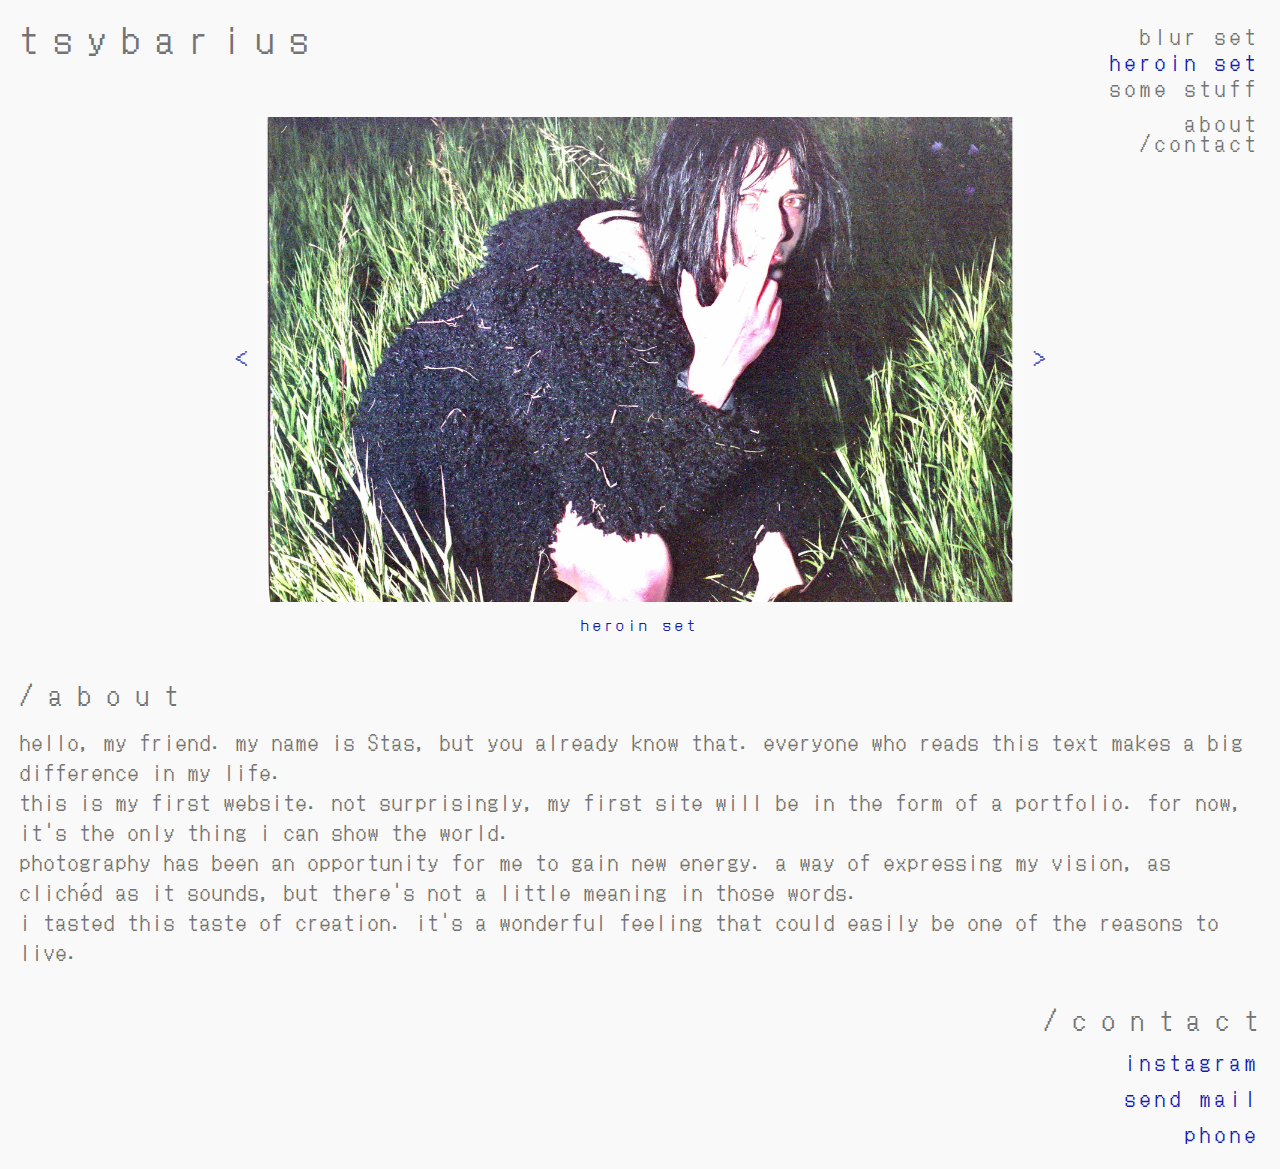
==== heroinset.html @ 73699bc8 "Add files via upload" ====
<!DOCTYPE html>
<html lang="en">
   <head>
      <meta charset="UTF-8">
      <meta name="viewport" content="width=device-width, initial-scale=1.0">
      <link rel="preconnect" href="https://fonts.googleapis.com">
      <link rel="preconnect" href="https://fonts.gstatic.com" crossorigin>
      <link href="https://fonts.googleapis.com/css2?family=DotGothic16&display=swap" rel="stylesheet">
      <link rel="stylesheet" href="css/style.css">
      <link rel="stylesheet" href="libs/slick/slick.css">
      <link rel="stylesheet" href="libs/slick/slick-theme.css">
      <link rel="shortcut icon" href="favicon.ico">
      <title>portfolio</title>
      <link rel="apple-touch-icon" sizes="180x180" href="favicon/apple-touch-icon.png">
      <link rel="icon" type="image/png" sizes="32x32" href="favicon/favicon-32x32.png">
      <link rel="icon" type="image/png" sizes="16x16" href="favicon/favicon-16x16.png">
      <link rel="manifest" href="favicon/site.webmanifest">
   </head>
   <body>
      <header class="header">
         <a href="./" class="header__logo">
         tsybarius
         </a>
         <nav class="header__menu menu">
            <ul class="menu__list">
               <li class="menu__item">
                  <a href="./" class="menu__link">blur set</a>
               </li>
               <li class="menu__item">
                  <a href="heroinset.html" class="menu__link">heroin set</a>
               </li>
               <li class="menu__item">
                  <a href="somestuff.html" class="menu__link">some stuff</a>
               </li>
               <li class="menu__item about">
                  <a href="#" id='down' class="menu__link">about<br>/contact</a>
               </li>
            </ul>
         </nav>
      </header>
      
      <main class="main-block">

         <div class="main-block__img">
              
            <img src="img/IMG_1083.jpg" alt="///" >
            
              
            <img src="img/IMG_1093.jpg" alt="///" >
              
              
            <img src="img/IMG_1098.jpg" alt="///" >
              
              
            <img src="img/IMG_1092.jpg" alt="///" >
              
              
            <img src="img/IMG_1101.jpg" alt="///" >
              
            
            <img src="img/IMG_1103.jpg" alt="///" >

         </div>
         <br>
         <p>heroin set</p> 
         
      </main>

      <footer class="aboutcontact">
   <h1>/about</h1>
   <br>
   <div class="aboutcontact__about">
      <p>hello, my friend. my name is Stas, but you already know that. everyone who reads this text makes a big difference in my life.</p>
      <p>this is my first website. not surprisingly, my first site will be in the form of a portfolio. for now, it's the only thing i can show the world.</p>
      <p>photography has been an opportunity for me to gain new energy. a way of expressing my vision, as clichéd as it sounds, but there's not a little meaning in those words.</p>
      <p>i tasted this taste of creation. it's a wonderful feeling that could easily be one of the reasons to live.</p>
   </div>
   <h2>/contact</h2>
   <br>
   <nav class="aboutcontact__contact">
      <ul class="contact__list">
         <li class="contact__item">
            <a href="https://www.instagram.com/tsybarius/" target="blank" class="contact__link" style="color: rgb(19, 29, 177);">instagram</a>
         </li>
         <li class="contact__item">
            <a href="mailto:tsybarius@gmail.com" class="contact__link" style="color: rgb(19, 29, 177);">send mail</a>
         </li>
         <li class="contact__item">
            <a href="tel:+79628218640" class="contact__link" style="color: rgb(19, 29, 177);">phone</a>
         </li>
      </ul>
   </nav>
   <br>
</footer>
<script src="js/jquery-3.6.0.min.js"></script>
<script src="js/index.js"></script>
<script src="libs/slick/slick.min.js"></script>
<script>
   document.addEventListener("DOMContentLoaded", () => {
      $(function() {
         $('.main-block__img').slick()
      });
   });
</script>
   </body>
</html>
---- css/style.css ----
/*____*/
*,
*::before,
*::after {
	padding: 0;
	margin: 0;
	border: 0;
	-webkit-box-sizing: border-box;
	        box-sizing: border-box;
}
a {
	text-decoration: none;
}
ul,
ol,
li {
	list-style: none;
}
img {
	vertical-align: top;
}
h1,
h2,
h3,
h4,
h5,
h6 {
	font-weight: inherit;
	font-size: inherit;
}

/* ---------------------------------------------------------------------------- */

html, 
body{
  height: 100%;
  line-height: 1;
  background: rgb(249, 249, 249);
  font-size: 20px;
  font-weight: 400;
  font-family: DotGothic16;
  letter-spacing: 4px;
  -webkit-animation: move linear 100ms;
          animation: move linear 100ms;  
}

@-webkit-keyframes move {
  0% {
    text-shadow:
      4px -4px 0 rgb(0, 0, 0), 
      3px -3px 0 rgb(0, 0, 0), 
      2px -2px 0 rgb(0, 0, 0), 
      1px -1px 0 rgb(0, 0, 0),
      -4px 4px 0 rgb(19, 29, 177), 
      -3px 3px 0 rgb(19, 29, 177), 
      -2px 2px 0 rgb(19, 29, 177), 
      -1px 1px 0 rgb(19, 29, 177)
    ;
  }
  25% {    
    text-shadow:      
      -4px -4px 0 rgb(19, 29, 177), 
      -3px -3px 0 rgb(19, 29, 177), 
      -2px -2px 0 rgb(19, 29, 177), 
      -1px -1px 0 rgb(19, 29, 177),
      4px 4px 0 rgb(0, 0, 0), 
      3px 3px 0 rgb(0, 0, 0), 
      2px 2px 0 rgb(0, 0, 0), 
      1px 1px 0 rgb(0, 0, 0)      
    ;
  }
  50% {
    text-shadow:
      -4px 4px 0 rgb(0, 0, 0), 
      -3px 3px 0 rgb(0, 0, 0), 
      -2px 2px 0 rgb(0, 0, 0), 
      -1px 1px 0 rgb(0, 0, 0),
      4px -4px 0 rgb(19, 29, 177), 
      3px -3px 0 rgb(19, 29, 177), 
      2px -2px 0 rgb(19, 29, 177), 
      1px -1px 0 rgb(19, 29, 177)
    ;
  }
  75% {
    text-shadow:
      4px 4px 0 rgb(19, 29, 177), 
      3px 3px 0 rgb(19, 29, 177), 
      2px 2px 0 rgb(19, 29, 177), 
      1px 1px 0 rgb(19, 29, 177),
      -4px -4px 0 rgb(0, 0, 0), 
      -3px -3px 0 rgb(0, 0, 0), 
      -2px -2px 0 rgb(0, 0, 0), 
      -1px -1px 0 rgb(0, 0, 0)      
    ;
  }
  100% {
    text-shadow:
      4px -4px 0 rgb(0, 0, 0), 
      3px -3px 0 rgb(0, 0, 0), 
      2px -2px 0 rgb(0, 0, 0), 
      1px -1px 0 rgb(0, 0, 0),
      -4px 4px 0 rgb(19, 29, 177), 
      -3px 3px 0 rgb(19, 29, 177), 
      -2px 2px 0 rgb(19, 29, 177), 
      -1px 1px 0 rgb(19, 29, 177)
    ;
  } 
}

@keyframes move {
  0% {
    text-shadow:
      4px -4px 0 rgb(0, 0, 0), 
      3px -3px 0 rgb(0, 0, 0), 
      2px -2px 0 rgb(0, 0, 0), 
      1px -1px 0 rgb(0, 0, 0),
      -4px 4px 0 rgb(19, 29, 177), 
      -3px 3px 0 rgb(19, 29, 177), 
      -2px 2px 0 rgb(19, 29, 177), 
      -1px 1px 0 rgb(19, 29, 177)
    ;
  }
  25% {    
    text-shadow:      
      -4px -4px 0 rgb(19, 29, 177), 
      -3px -3px 0 rgb(19, 29, 177), 
      -2px -2px 0 rgb(19, 29, 177), 
      -1px -1px 0 rgb(19, 29, 177),
      4px 4px 0 rgb(0, 0, 0), 
      3px 3px 0 rgb(0, 0, 0), 
      2px 2px 0 rgb(0, 0, 0), 
      1px 1px 0 rgb(0, 0, 0)      
    ;
  }
  50% {
    text-shadow:
      -4px 4px 0 rgb(0, 0, 0), 
      -3px 3px 0 rgb(0, 0, 0), 
      -2px 2px 0 rgb(0, 0, 0), 
      -1px 1px 0 rgb(0, 0, 0),
      4px -4px 0 rgb(19, 29, 177), 
      3px -3px 0 rgb(19, 29, 177), 
      2px -2px 0 rgb(19, 29, 177), 
      1px -1px 0 rgb(19, 29, 177)
    ;
  }
  75% {
    text-shadow:
      4px 4px 0 rgb(19, 29, 177), 
      3px 3px 0 rgb(19, 29, 177), 
      2px 2px 0 rgb(19, 29, 177), 
      1px 1px 0 rgb(19, 29, 177),
      -4px -4px 0 rgb(0, 0, 0), 
      -3px -3px 0 rgb(0, 0, 0), 
      -2px -2px 0 rgb(0, 0, 0), 
      -1px -1px 0 rgb(0, 0, 0)      
    ;
  }
  100% {
    text-shadow:
      4px -4px 0 rgb(0, 0, 0), 
      3px -3px 0 rgb(0, 0, 0), 
      2px -2px 0 rgb(0, 0, 0), 
      1px -1px 0 rgb(0, 0, 0),
      -4px 4px 0 rgb(19, 29, 177), 
      -3px 3px 0 rgb(19, 29, 177), 
      -2px 2px 0 rgb(19, 29, 177), 
      -1px 1px 0 rgb(19, 29, 177)
    ;
  } 
}

.header {
   font-size: 20px;
   display: block; 
}

.header__logo {
   color: #737373;
   font-size: 35px;
   position: absolute;
   margin: 20px 0px 0px 20px;
   letter-spacing: 16px;
}

@media (max-width: 767px) {
   .marquee {
      max-width: 250px;
   }
}

.menu {
   text-align: right;
   padding: 20px 20px 0px 0px;
   letter-spacing: 5px;
}

.menu__item {
   margin-top: 6px;
}
.menu__link {
   color: #737373;

}

@media (max-width: 767px) {
   .menu__list {
      margin: 60px 0px 0px 20px;
      text-align: left;
      font-size: 15px;
   }
}

@media (max-width: 767px) {
   .header__logo {
      font-size: 25px;
      margin-left: 18px;
   }
}


.about{
   margin-top: 15px;
}


.menu__link:hover{
   color: rgb(19, 29, 177);
   -webkit-transition: 0.5s;
   -o-transition: 0.5s;
   transition: 0.5s;
}

.header__logo:hover{
   color: rgb(19, 29, 177);
   -webkit-transition: 0.5s;
   -o-transition: 0.5s;
   transition: 0.5s;
}


/* ---------------------------------------------------------------------------- */

   .main-block{
   margin-top: -36px;
   text-align: center;
   color: #131db1;
   font-size: 15px;
   max-width: 60%;
   margin-left: auto;
   margin-right: auto;
}

@media (max-width: 767px) {
   .main-block {      
      margin-top: 50px;
      max-width: 82%;
      font-size: 13px;
   }
}

/* ---------------------------------------------------------------------------- */

.aboutcontact{
   color: #737373;
   font-size: 20px;
   margin-top: 50px;
   margin-left: 20px;
   margin-right: 20px;
   margin-bottom: 20px;
   letter-spacing: 16px;
}

.aboutcontact:hover{
   -webkit-animation: move linear 500ms;
           animation: move linear 500ms;
}

@media (max-width: 767px) {
   .aboutcontact {      
      font-size: 15px;
      
   }
}

@media (max-width: 374px) {
   .aboutcontact {      
      font-size: 10px;
      
   }
}

h1{
   font-size: 25px;
   text-align: left;
   display: inline;
   
   
}

@media (max-width: 767px) {
   h1 {      
      font-size: 20px;
      
   }
}

@media (max-width: 374px) {
   h1 {      
      font-size: 15px;
      
   }
}

.aboutcontact__about{
   letter-spacing: 2px;
   line-height: 1.5;
   margin: 20px 0px 40px 0px;
   
}


h2{
   font-size: 25px;
   display: inline;
   text-align: right;
   float: right;
   margin-right: -12px;
   
}

@media (max-width: 767px) {
   h2 {      
      font-size: 20px;
      
   }
}

@media (max-width: 374px) {
   h2 {      
      font-size: 15px;
      
   }
}

.aboutcontact__contact{
   letter-spacing: 2px;
   line-height: 1.5;
   text-align: right;
}


.contact__item {
   margin-top: 6px;
   letter-spacing: 5px;
}


.aboutcontact__contact{
   font-size: 20px;
   margin-top: 20px;
}

@media (max-width: 767px) {
   .aboutcontact__contact {      
      font-size: 15px;
   }
}

@media (max-width: 374px) {
   .aboutcontact__contact {      
      font-size: 10px;
      
   }
}

.active-blue {
   color: rgb(19, 29, 177);
}
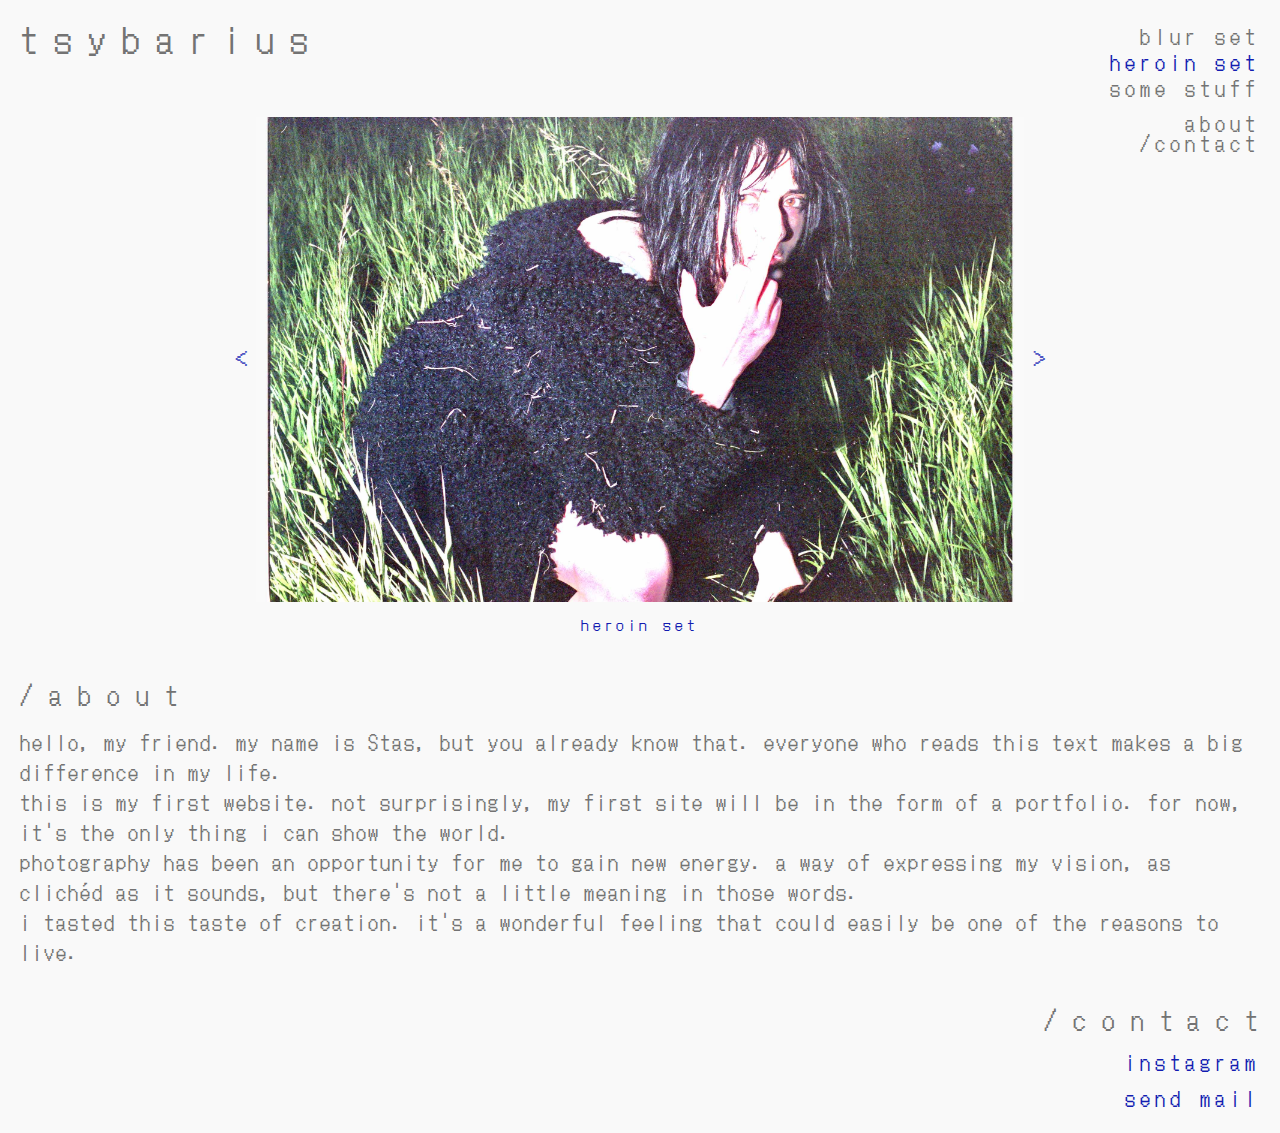
==== commit ac502a51: "Add files via upload" ====
--- a/heroinset.html
+++ b/heroinset.html
@@ -85,9 +85,6 @@
          <li class="contact__item">
             <a href="mailto:tsybarius@gmail.com" class="contact__link" style="color: rgb(19, 29, 177);">send mail</a>
          </li>
-         <li class="contact__item">
-            <a href="tel:+79628218640" class="contact__link" style="color: rgb(19, 29, 177);">phone</a>
-         </li>
       </ul>
    </nav>
    <br>
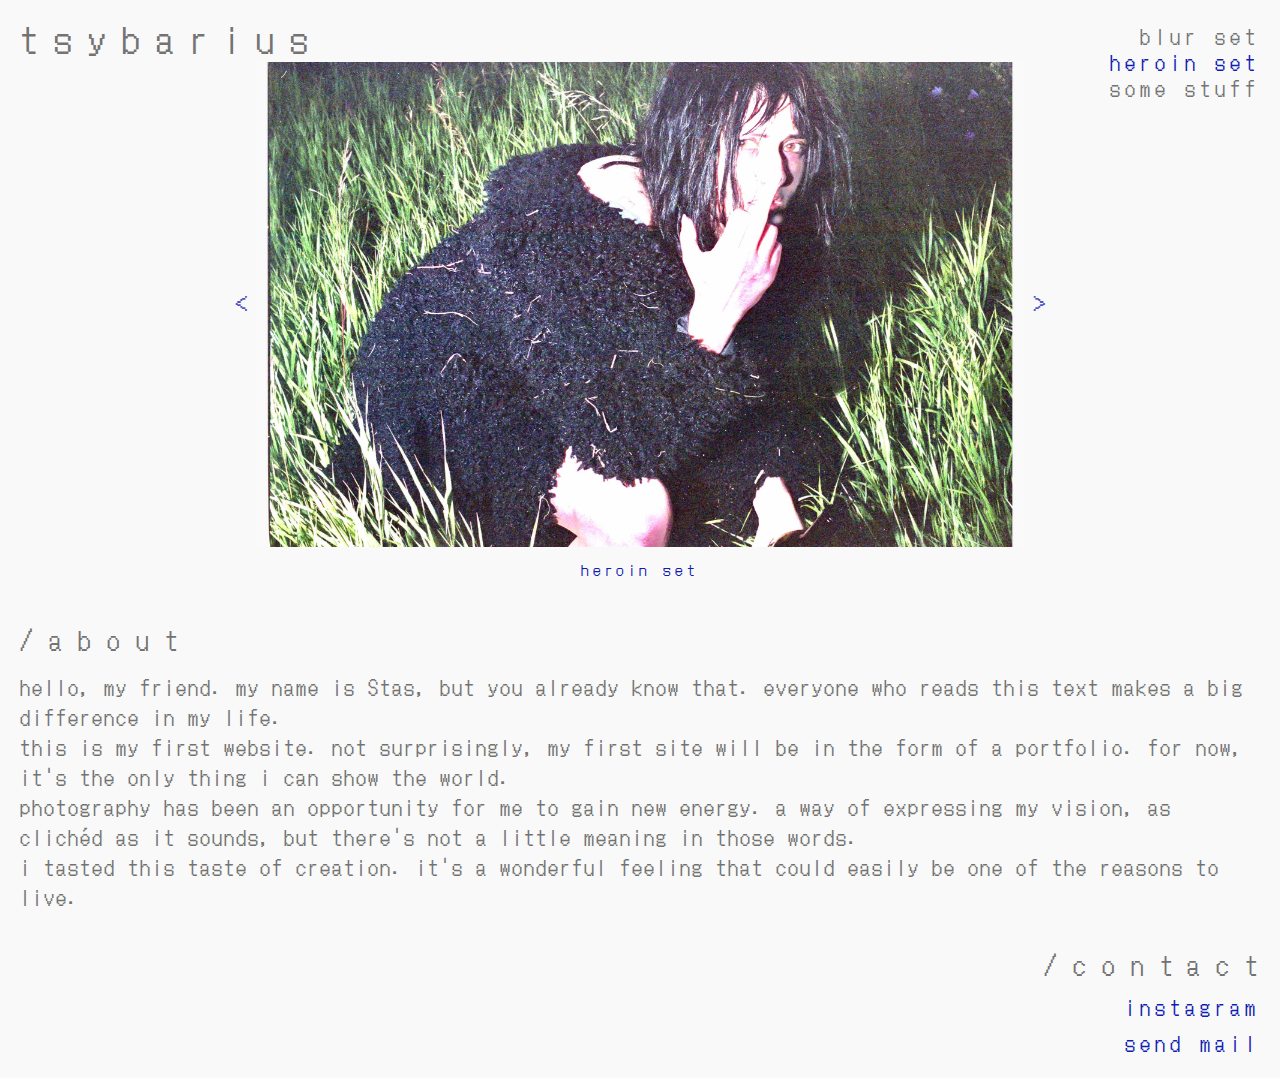
==== commit 93f37533: "Add files via upload" ====
--- a/heroinset.html
+++ b/heroinset.html
@@ -31,9 +31,6 @@
                </li>
                <li class="menu__item">
                   <a href="somestuff.html" class="menu__link">some stuff</a>
-               </li>
-               <li class="menu__item about">
-                  <a href="#" id='down' class="menu__link">about<br>/contact</a>
                </li>
             </ul>
          </nav>
